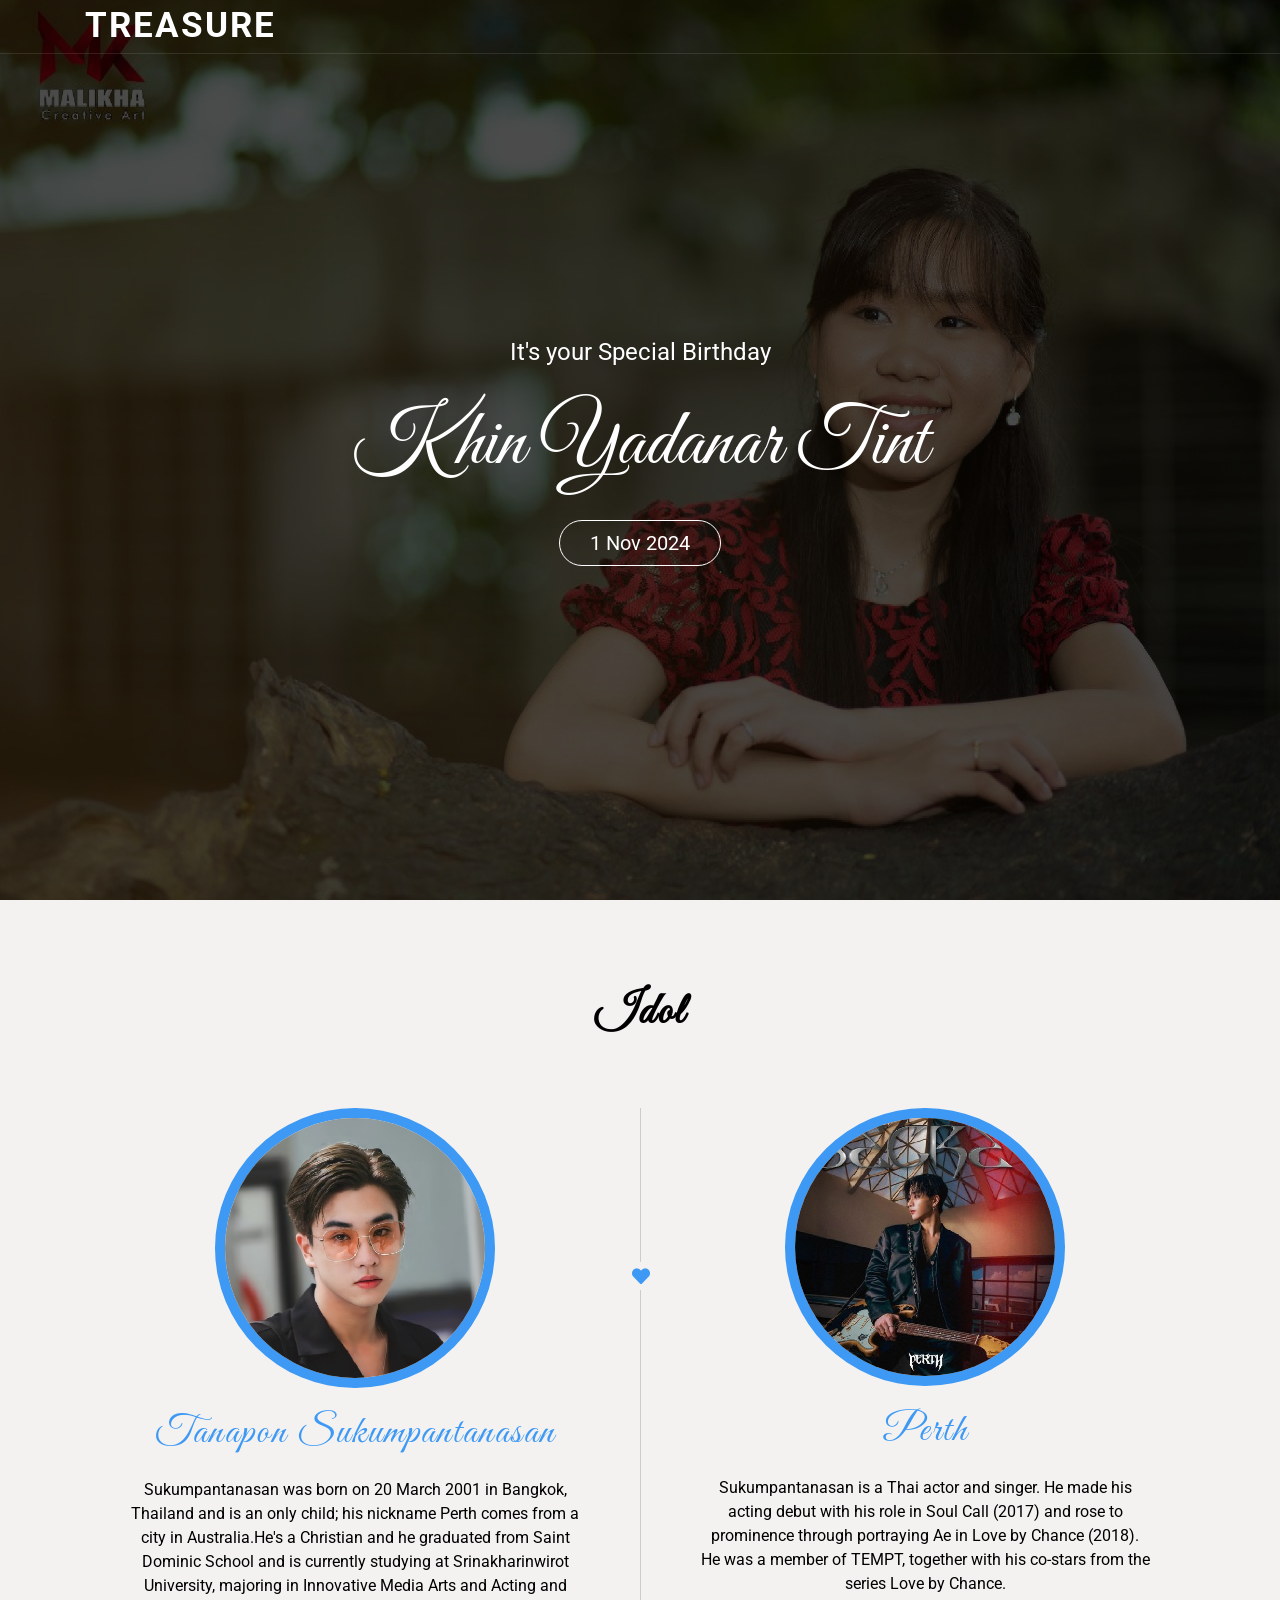
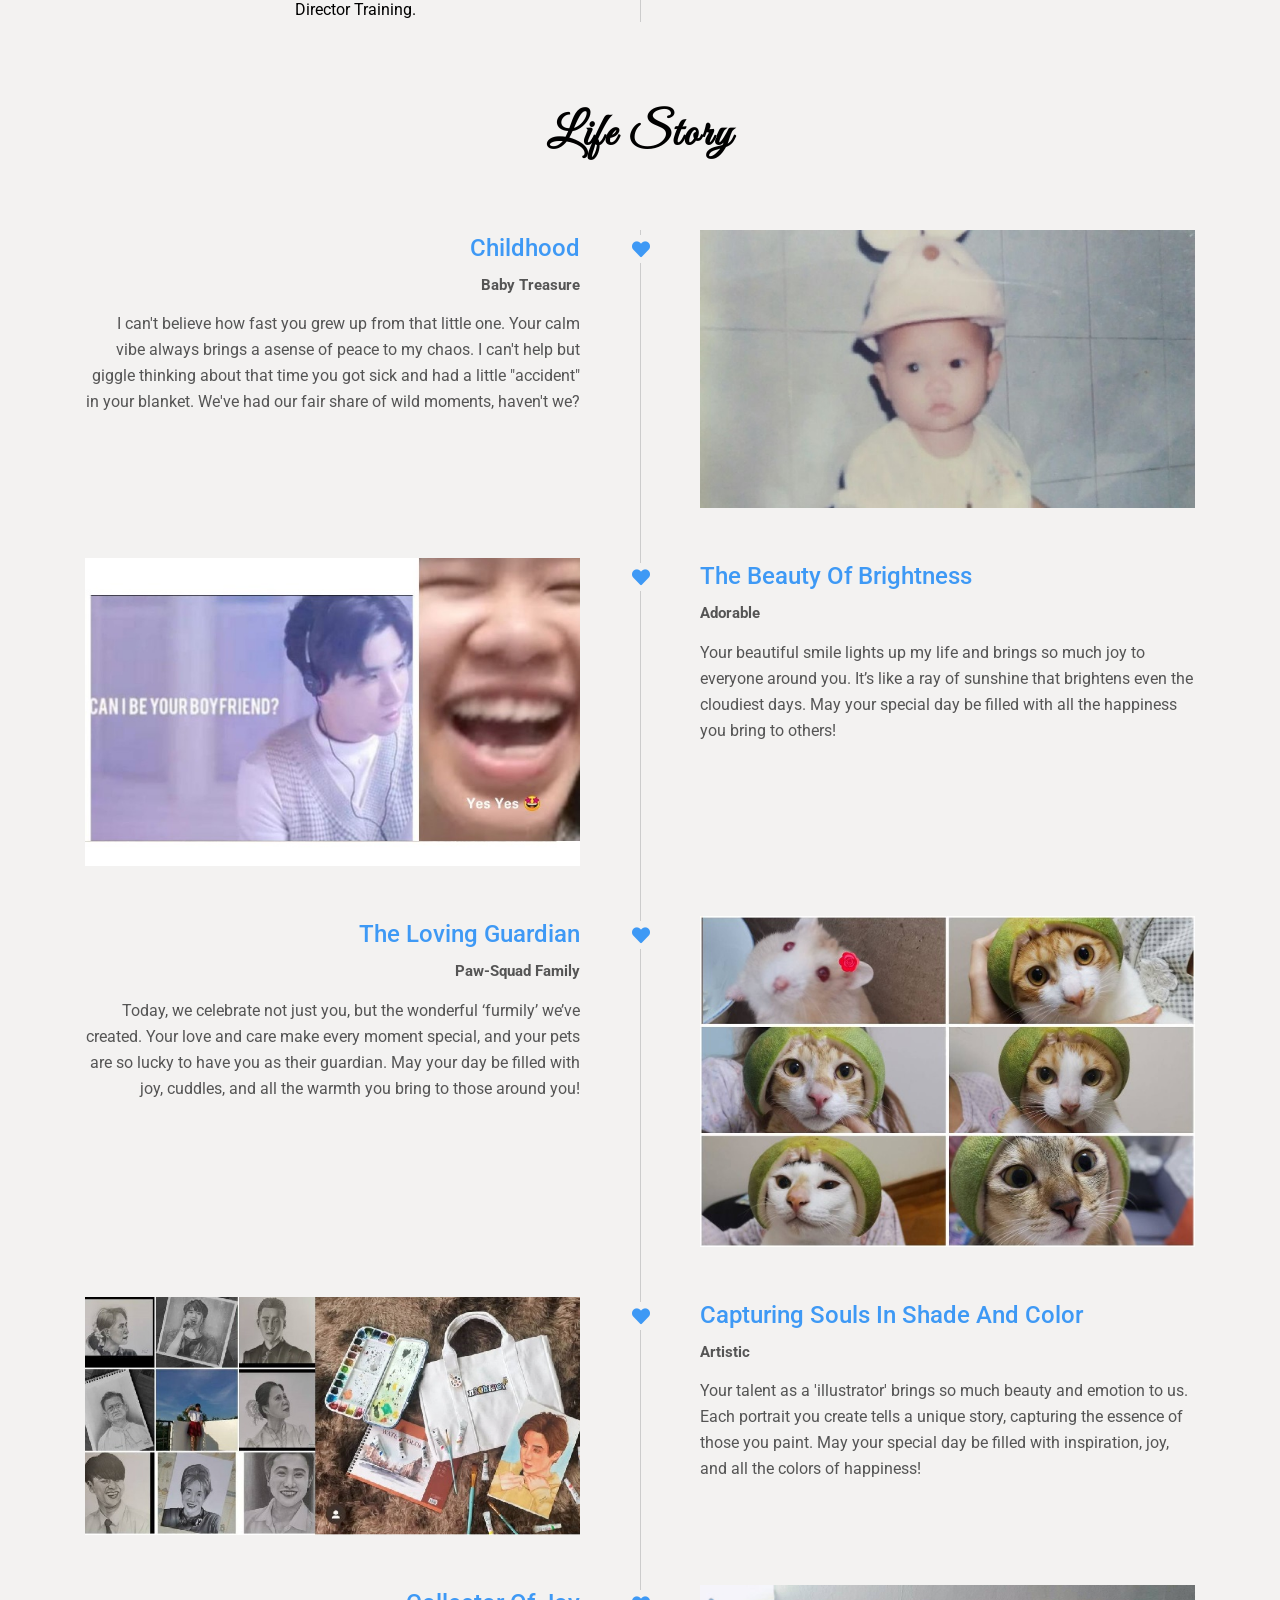
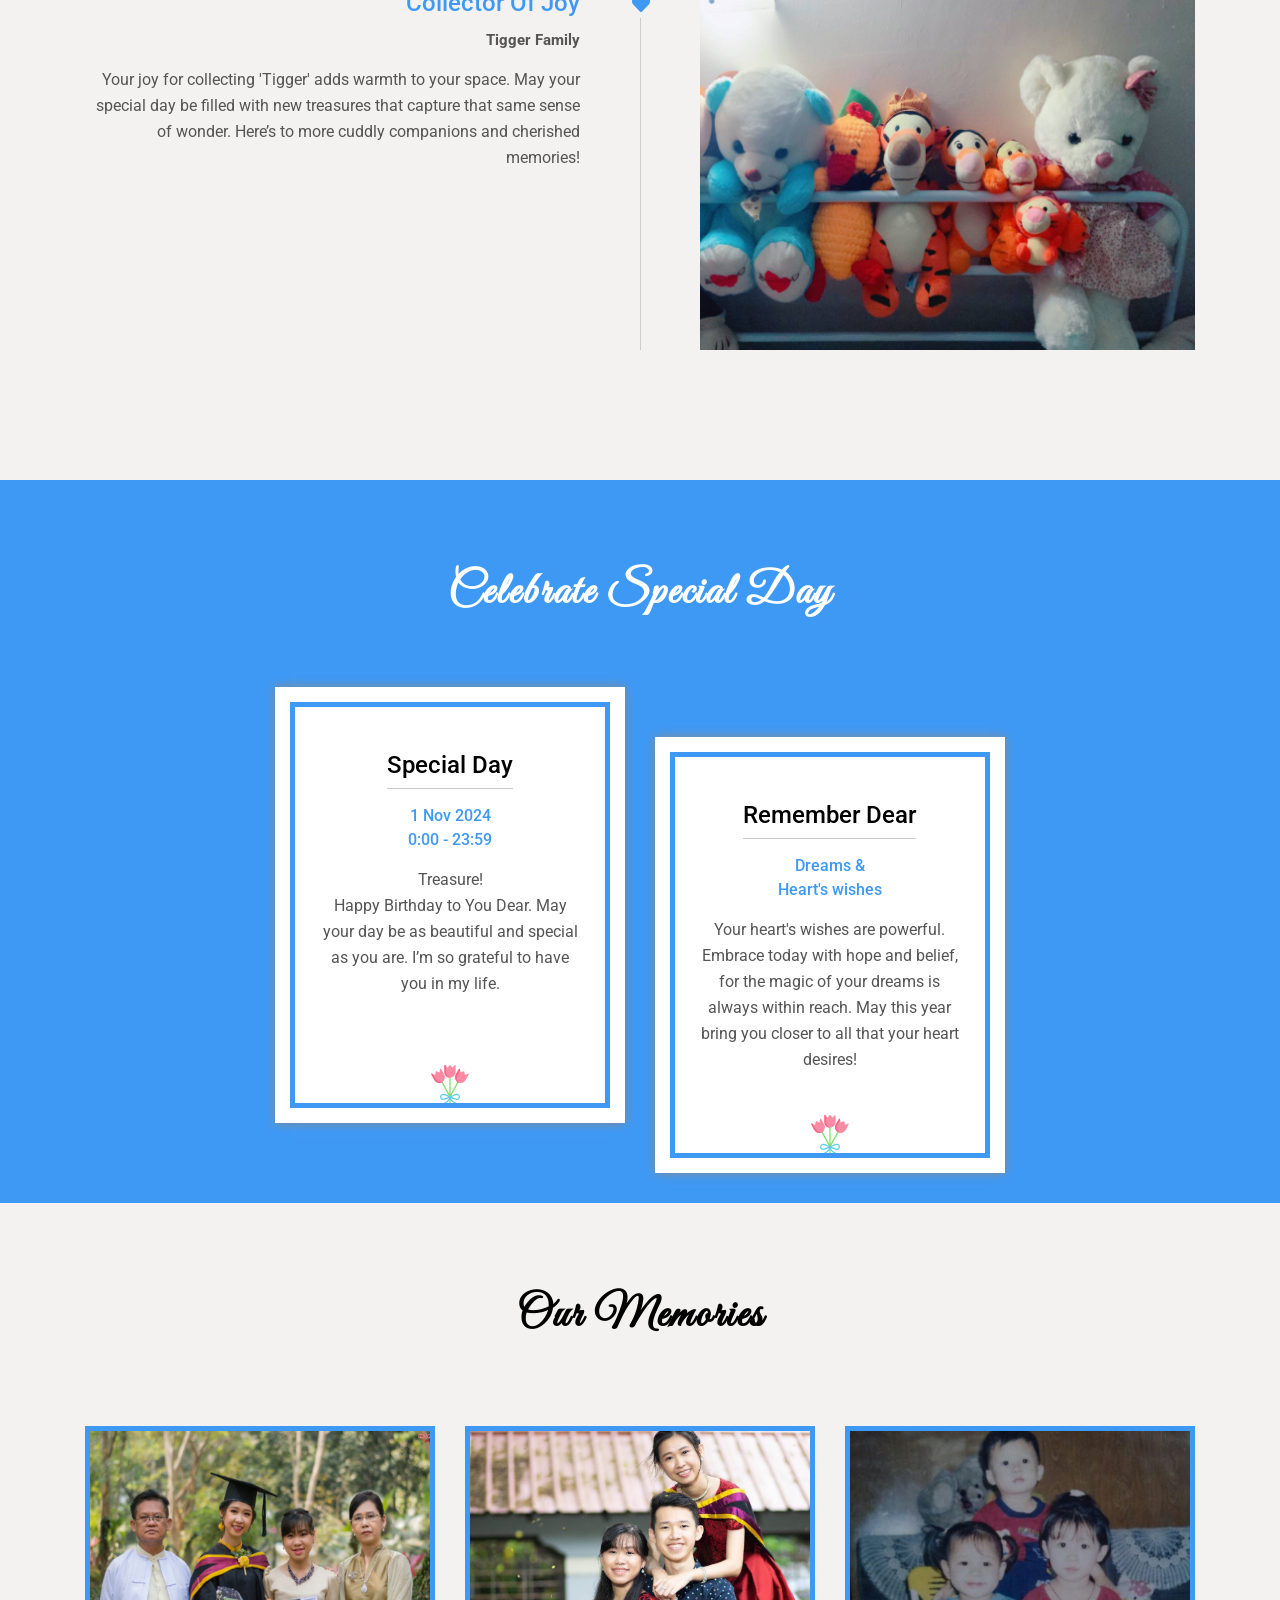
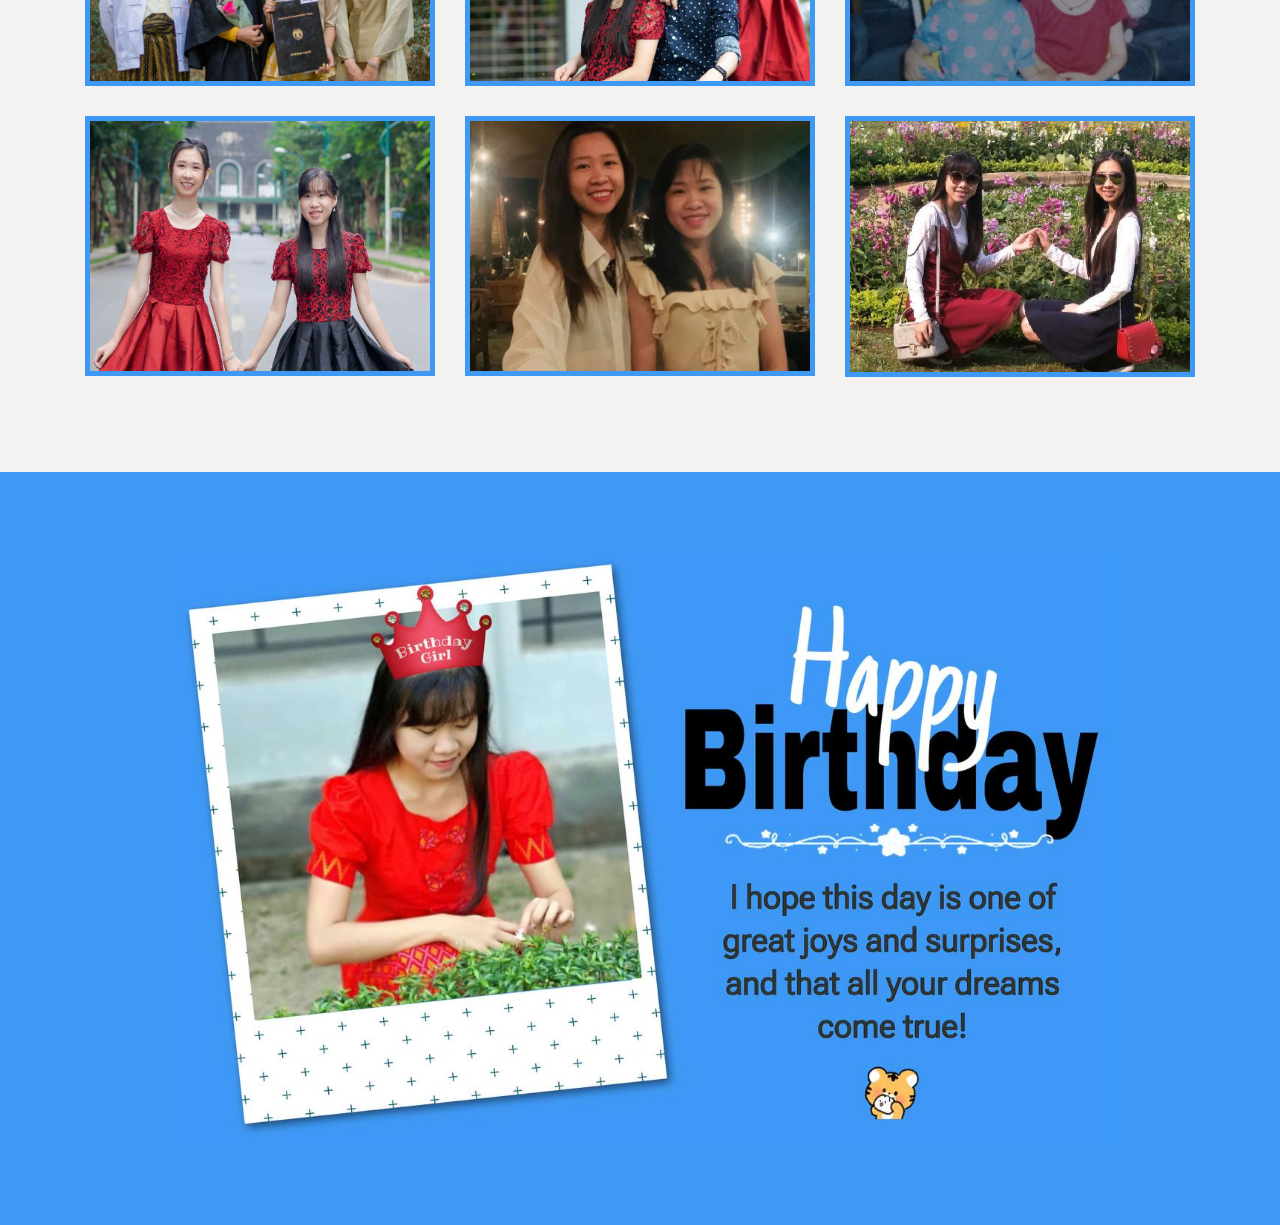
==== index.html @ f71a1929 "Update and rename Treasure's Birthday 2024.html to index.html" ====
<!DOCTYPE html>
<html lang="zxx">
<head>
  <meta charset="utf-8">
  <title>Treasure's Birthday Special</title>
  <meta name="viewport" content="width=device-width,initial-scale=1.0">
  <!-- font awesome css -->
  <link rel="stylesheet" type="text/css" href="css/font-awesome.css">
  <!-- main css -->
  <link rel="stylesheet" type="text/css" href="css/style.css">
  <!-- default skin -->
  <link rel="stylesheet" class="alternate-style" type="text/css" href="css/skins/pink.css">
</head>

<body>
<!-- header start -->
  <header class="header">
    <div class="container">
      <div class="row align-items-center justify-content-between">
        <div class="logo">
          <a herf="index.html">Treasure</a>
        </div>
      </div>
    </div>
   </div>
  </header>
<!-- header end -->
  
<!-- home section start -->
  <section class="home-section">
    <!-- slide start -->
    <div class="slide active" style="background-image: url('img/slides/slide-1.jpg');">
     <div class="container">
      <div class="row align-items-center">
        <div class="home-content">
          <p>It's your Special Birthday</p>
          <h1>Khin Yadanar Tint</h1>
          <span>1 Nov 2024</span>
        </div>
      </div>
     </div>
    </div>
    <!-- slide end -->
    <!-- slide start -->
    <div class="slide" style="background-image: url('img/slides/slide-2.jpg');">
     <div class="container">
      <div class="row align-items-center">
        <div class="home-content">
          <p>It's your Special Birthday</p>
          <h1>Khin Yadanar Tint</h1>
          <span>1 Nov 2024</span>
        </div>
      </div>
     </div>
    </div>
    <!-- slide end -->
    <!-- slide start -->
    <div class="slide" style="background-image: url('img/slides/slide-3.jpg');">
     <div class="container">
      <div class="row align-items-center">
        <div class="home-content">
          <p>It's your Special Birthday</p>
          <h1>Khin Yadanar Tint</h1>
          <span>1 Nov 2024</span>
        </div>
      </div>
     </div>
    </div>
    <!-- slide end -->
  </section>
<!-- home section end -->

<!-- couple section start -->
<section class="Couple-section">
  <div class="container">
    <div class="row">
      <div class="section-title">
        <h2>Idol</h2>
      </div>
    </div>
    <div class="row">
      <div class="couple">
        <img src="img/groom.jpg" alt="happy couple">
        <h3>Tanapon Sukumpantanasan</h3>
        <p>Sukumpantanasan was born on 20 March 2001 in Bangkok, Thailand and is an only child; his nickname Perth comes from a city in Australia.He's a Christian and he graduated from Saint Dominic School and is currently studying at Srinakharinwirot University, majoring in Innovative Media Arts and Acting and Director Training.</p>
      </div>
      <div class="couple">
        <i class="fas fa-heart"></i>
        <img src="img/bride.jpg" alt="happy couple">
        <h3>Perth</h3>
        <p>Sukumpantanasan is a Thai actor and singer. He made his acting debut with his role in Soul Call (2017) and rose to prominence through portraying Ae in Love by Chance (2018). He was a member of TEMPT, together with his co-stars from the series Love by Chance.</p>
      </div>
    </div> 
  </div>
</section>
<!-- couple section end -->

<!-- story section start -->
<section class="story-section">
  <div class="container">
    <div class="row">
      <div class="section-title">
        <h2>Life Story</h2>
      </div>
    </div>
    <div class="row">
      <div class="story-content">
        <div class="row">
          <!-- story item start -->
          <div class="story-item">
            <i class="fas fa-heart"></i>
            <div class="story-text">
              <h3>Childhood</h3>
              <span class="date">Baby Treasure</span>
              <p>I can't believe how fast you grew up from that little one. Your calm vibe always brings a asense of peace to my chaos. I can't help but giggle thinking about that time you got sick and had a little "accident" in your blanket. We've had our fair share of wild moments, haven't we?</p>
            </div>
            <div class="story-img">
              <img src="img/story/story-1.jpg" alt="Childhood">
            </div>
          </div>
          <!-- story item end -->
          <!-- story item start -->
          <div class="story-item">
            <i class="fas fa-heart"></i>
            <div class="story-text">
              <h3>The Beauty of Brightness</h3>
              <span class="date">Adorable</span>
              <p>Your beautiful smile lights up my life and brings so much joy to everyone around you. It’s like a ray of sunshine that brightens even the cloudiest days. May your special day be filled with all the happiness you bring to others!</p>
            </div>
            <div class="story-img">
              <img src="img/story/story-2.jpg" alt="Childhood">
            </div>
          </div>
          <!-- story item end -->
          <!-- story item start -->
          <div class="story-item">
            <i class="fas fa-heart"></i>
            <div class="story-text">
              <h3>The Loving Guardian</h3>
              <span class="date">Paw-squad Family</span>
              <p>Today, we celebrate not just you, but the wonderful ‘furmily’ we’ve created. Your love and care make every moment special, and your pets are so lucky to have you as their guardian. May your day be filled with joy, cuddles, and all the warmth you bring to those around you!</p>
            </div>
            <div class="story-img">
              <img src="img/story/story-3.jpg" alt="Childhood">
            </div>
          </div>
          <!-- story item end -->
          <!-- story item start -->
          <div class="story-item">
            <i class="fas fa-heart"></i>
            <div class="story-text">
              <h3>Capturing Souls in Shade and Color</h3>
              <span class="date">Artistic</span>
              <p>Your talent as a 'illustrator' brings so much beauty and emotion to us. Each portrait you create tells a unique story, capturing the essence of those you paint. May your special day be filled with inspiration, joy, and all the colors of happiness!</p>
            </div>
            <div class="story-img">
              <img src="img/story/story-4.jpg" alt="Childhood">
            </div>
          </div>
          <!-- story item end -->
          <!-- story item start -->
          <div class="story-item">
            <i class="fas fa-heart"></i>
            <div class="story-text">
              <h3>Collector of Joy</h3>
              <span class="date">Tigger Family</span>
              <p>Your joy for collecting 'Tigger' adds warmth to your space. May your special day be filled with new treasures that capture that same sense of wonder. Here’s to more cuddly companions and cherished memories!</p>
            </div>
            <div class="story-img">
              <img src="img/story/story-5.jpg" alt="Childhood">
            </div>
          </div>
          <!-- story item end -->
        </div>
      </div>
    </div>
  </div>
</section>
<!-- story section end -->

<!-- event section start -->
<section class="event-section">
  <div class="container">
    <div class="row">
      <div class="section-title">
        <h2>Celebrate Special Day</h2>
      </div>
    </div>
    <div class="row justify-content-center">
      <!-- item start -->
      <div class="event-item">
        <div class="event-item-inner">
          <h3>Special Day</h3>
          <span class="date">1 Nov 2024</span>
          <span class="time">0:00 - 23:59</span>
          <p>Treasure!</p>
          <p>Happy Birthday to You Dear. May your day be as beautiful and special as you are. I’m so grateful to have you in my life.</p>
          <img src="img/icons/flower.svg" alt="event">
        </div>
      </div>
    <!-- item end -->
    <!-- item start -->
      <div class="event-item">
        <div class="event-item-inner">
          <h3>Remember Dear</h3>
          <span class="date">Dreams &</span>
          <span class="time">Heart's wishes</span>
          <p>Your heart's wishes are powerful. Embrace today with hope and belief, for the magic of your dreams is always within reach. May this year bring you closer to all that your heart desires!</p>
          <img src="img/icons/flower.svg" alt="event">
        </div>
      </div>
    <!-- item end -->
    </div>
  </div>
</section>
<!-- event section end -->

<!-- gallery section start -->
<section class="gallery-section">
  <div class="container">
    <div class="row">
      <div class="section-title">
        <h2>Our Memories</h2>
      </div>
    </div>
    <div class="row">
      <!-- gallery item start -->
      <div class="gallery-item">
        <div class="gallery-item-inner">
          <img src="img/gallery/thumb/1.jpg" data-large="img/gallery/large/1.jpg" alt="couple gallery">
        </div>
      </div>
      <!-- gallery item end -->
      <!-- gallery item start -->
      <div class="gallery-item">
        <div class="gallery-item-inner">
          <img src="img/gallery/thumb/2.jpg" data-large="img/gallery/large/2.jpg" alt="couple gallery">
        </div>
      </div>
      <!-- gallery item end -->
      <!-- gallery item start -->
      <div class="gallery-item">
        <div class="gallery-item-inner">
          <img src="img/gallery/thumb/3.jpg" data-large="img/gallery/large/3.jpg" alt="couple gallery">
        </div>
      </div>
      <!-- gallery item end -->
      <!-- gallery item start -->
      <div class="gallery-item">
        <div class="gallery-item-inner">
          <img src="img/gallery/thumb/4.jpg" data-large="img/gallery/large/4.jpg" alt="couple gallery">
        </div>
      </div>
      <!-- gallery item end -->
      <!-- gallery item start -->
      <div class="gallery-item">
        <div class="gallery-item-inner">
          <img src="img/gallery/thumb/5.jpg" data-large="img/gallery/large/5.jpg" alt="couple gallery">
        </div>
      </div>
      <!-- gallery item end -->
      <!-- gallery item start -->
      <div class="gallery-item">
        <div class="gallery-item-inner">
          <img src="img/gallery/thumb/6.jpg" data-large="img/gallery/large/6.jpg" alt="couple gallery">
        </div>
      </div>
      <!-- gallery item end -->
    </div>
  </div>
</section>
<!-- gallery section end -->

<!-- rsvp section start -->
<section class="rsvp-section">
  <div class="container">
    <div class="row">
      <div class="section-img">
        <img src="img/bdgirl.jpg">
      </div>
    </div>
  </div>
</section>
<!-- rsvp section end -->

<!-- gallery popup start -->
<div class="gallery-popup">
  <div class="gp-container">
    <div class="gp-container">1/6</div>
    <div class="gp-close">&times;</div>
    <img src="img/gallery/large/2.jpg" alt="gallery img">
    <div class="gp-controls">
      <div class="prev">
        <i class="fas fa-angle-left"></i>
      </div>
      <div class="next">
        <i class="fas fa-angle-right"></i>
      </div>
    </div>
  </div>
</div>
<!-- gallery popup end -->
  
<!-- jquery -->
  <script src="js/jquery.min.js"></script>
<!-- main -->
  <script src="js/main.js"></script>

<style type="text/css"></style><style type="text/css"></style><style type="text/css"></style>


</body>
</html>
---- css/style.css ----
/*fonts*/
@import url('https://fonts.googleapis.com/css2?family=Great+Vibes&display=swap');
@import url('https://fonts.googleapis.com/css2?family=Roboto:wght@400;500;700&display=swap');

/* default style */
body{
  margin: 0;
  line-height: 1.5;
  font-size: 16px;
  font-weight: 400;
  background-color: #f3f2f1;
}
*:not(i){
  font-family: "Roboto", sans-serif;
}
*{
  margin: 0;
  padding: 0;
  box-sizing: border-box;
}
a{
  text-decoration: none;
}
:before,:after{
  box-sizing: border-box;
}
img{
  max-width: 100%;
  vertical-align: middle;
}
.container{
  max-width: 1140px;
  margin: auto;
}
header,
section,
footer{
  display: block;
  width: 100%;
}
.row{
  display: flex;
  flex-wrap: wrap;
}
.justify-content-between{
  justify-content: space-between;
}
.justify-content-center{
  justify-content: center;
}
.align-items-center{
  align-items: center;
}
.section-title{
  flex: 0 0 100%;
  max-width: 100%;
  padding: 0 15px;
  text-align: center;
  margin-bottom: 60px;
}
.section-title h2{
  font-size: 45px;
  color: #000000;
  font-weight: 700;
  font-family: "Great Vibes", cursive;
  letter-spacing: 2px;
  margin: 0;
  text-transform: capitalize;
}

/* header */
.header{
  position: absolute;
  width: 100%;
  left: 0;
  top: 0;
  z-index: 99;
  border-bottom: 1px solid rgba(255,255,255,0.1);
}
.header .logo{
  padding: 0 15px;
}
.header .logo a{
  font-size: 35px;
  color: #ffffff;
  font-weight: bold;
  letter-spacing: 2px;
  text-transform: uppercase;
}
.header .nav{
  padding: 0 15px;
}
.header .nav ul{
  list-style: none;
  margin: 0;
  padding: 0;
}
.header .nav ul li{
  display: inline-block;
  margin-left: 30px;
}
.header .nav ul li a{
  display: block;
  padding: 25px 0; 
  color: #ffffff;
  font-size: 15px;
  text-transform: uppercase;
  text-decoration: none;
  transition: color 0.5s ease;
}

/* home section */
.home-section{
  min-height: 100vh;
  position: relative;
}
.home-section .slide{
  background-position: center;
  background-size: cover;
  position: absolute;
  z-index: 1;
  left: 0;
  top: 0;
  width: 100%;
  height: 100%;
  opacity: 0;
  visibility: hidden;
  transition: all 1s ease-in-out;
}
.home-section .slide.active{
  opacity: 1;
  visibility: visible;
}
.home-section .slide:before{
  content: '';
  position: absolute;
  left: 0;
  top: 0;
  width: 100%;
  height: 100%;
  background-color: rgba(0,0,0,0.7);
  z-index: -1;
}
.home-section .row{
  min-height: 100vh;
}
.home-section .home-content{
  flex: 0 0 100%;
  max-width: 100%;
  padding: 0 15px;
  text-align: center;
}
.home-section .home-content p{
  font-size: 24px;
  color: #ffffff;
  margin: 0 0 15px;
}
.home-section .slide.active .home-content p{
  opacity: 0;
  animation: fadeInTop 1s ease forwards;
}
@keyframes fadeInTop{
  0%{
    transform: translateY(-50px);
  }
  100%{
    opacity: 1;
    transform: translateY(0px);
  }
}
.home-section .home-content h1{
  font-size: 80px;
  color: #ffffff;
  margin: 0;
  font-weight: normal;
  font-family: "Great Vibes", cursive;
}
.home-section .slide.active .home-content h1{
  opacity: 0;
  animation: fadeInTop 1s ease forwards;
  animation-delay: 0.5s;
}
.home-section .home-content span{
  font-size: 20px;
  display: inline-block;
  border: 1px solid #ffffff;
  border-radius: 30px;
  color: #ffffff;
  padding: 7px 30px;
  margin: 15px 0 0;
}
.home-section .slide.active .home-content span{
  opacity: 0;
  animation: fadeInTop 1s ease forwards;
  animation-delay: 1s;
}

/*Couple section*/
.Couple-section{
  padding: 80px 0 0;
}
.Couple-section .couple{
  flex: 0 0 50%;
  max-width: 50%;
  padding: 0 60px;
  text-align: center;
  position: relative;
}
.Couple-section .couple:nth-child(2):before{
  content: '';
  position: absolute;
  left: 0;
  top: 0;
  width: 1px;
  height: 100%;
  background-color: #cccccc;
}
.Couple-section .couple i.fa-heart{
  position: absolute;
  left: -15px;
  width: 31px;
  background-color: #f3f2f1;
  padding: 5px;
  text-align: center;
  font-size: 18px;
  top: 30%;
}
.Couple-section .couple img{
  max-width: 280px;
  width: 100%;
  border-radius: 50%;
  border: 10px solid transparent;
}
.Couple-section .couple h3{
  font-size: 40px;
  margin: 15px 0;
  font-family: "Great Vibes", cursive;
  font-weight: normal;
  letter-spacing: 2px;
}
.Couple-section .couple p{

}

/* story section */
.story-section{
  padding: 80px 0 130px;
}
.story-section .story-content{
  flex: 0 0 100%;
  max-width: 100%;
  position: relative;
}
.story-section .story-content:before{
  content: '';
  position: absolute;
  left: 50%;
  width: 1px;
  height: 100%;
  top: 0;
  background-color: #cccccc;
}
.story-section .story-item i{
  position: absolute;
  left: 50%;
  margin-left: -15px;
  top: 5px;
  width: 31px;
  text-align: center;
  background-color: #f3f2f1;
  padding: 5px;
  font-size: 18px;
}
.story-section .story-item{
  display: flex;
  flex-wrap: wrap;
  flex: 0 0 100%;
  max-width: 100%;
  margin-bottom: 50px;
  position: relative;
}
.story-section .story-item:last-child{
  margin-bottom: 0;
}
.story-section .story-item:nth-child(even){
  flex-direction: row-reverse;
}
.story-section .story-item:nth-child(odd) .story-text{
  padding: 0 60px 0 15px;
  text-align: right;
}
.story-section .story-item:nth-child(odd) .story-img{
  padding: 0 15px 0 60px;
}
.story-section .story-item:nth-child(even) .story-text{
  padding: 0 15px 0 60px;
}
.story-section .story-item:nth-child(even) .story-img{
  padding: 0 60px 0 15px;
}
.story-section .story-text,
.story-section .story-img{
  flex: 0 0 50%;
  max-width: 50%;
}
.story-section .story-text h3{
  font-size: 24px;
  margin: 0 0 8px;
  color: #000000;
  font-weight: 500;
  text-transform: capitalize;
}
.story-section .story-text span.date{
  font-size: 15px;
  font-weight: 700;
  color: #555555;
  margin: 0 0 15px;
  display: block;
  text-transform: capitalize;
}
.story-section .story-text p{
  font-size: 16px;
  line-height: 26px;
  margin: 0;
  color: #555555;
}

/* event section */
.event-section{
  padding: 80px 0 80px;
}
.event-section .section-title h2{
  color: #ffffff;
}
.event-section .event-item{
  flex: 0 0 33.33%;
  max-width: 33.33%;
  padding: 0 15px;
  display: flex;
  flex-wrap: wrap;
}
.event-section .event-item:nth-child(2){
 transform: translateY(50px);

}
.event-section .event-item-inner{
  background-color: #ffffff;
  padding: 60px 45px 100px;
  text-align: center;
  box-shadow: 0 0 10px #888888;
  flex: 0 0 100%;
  max-width: 100%;
  position: relative;
  z-index: 1;
}
.event-section .event-item-inner:before{
  content: '';
  position: absolute;
  left: 15px;
  top: 15px;
  right: 15px;
  bottom: 15px;
  border: 5px solid transparent;
  z-index: -1;

}
.event-section .event-item-inner h3{
  color: #000000;
  font-weight: 500;
  font-size: 24px;
  margin: 0 0 15px;
  text-transform: capitalize;
  border-bottom: 1px solid #cccccc;
  padding-bottom: 5px;
  display: inline-block;
}
.event-section .event-item-inner span{
  display: block;
  font-weight: 500;
  font-size: 16px;
}
.event-section .event-item-inner span.time{
  margin-bottom: 15px;
}
.event-section .event-item-inner p{
  font-size: 16px;
  line-height: 26px;
  color: #555555;
  margin: 0;
}
.event-section .event-item-inner img{
  position: absolute;
  width: 40px;
  left: 50%;
  bottom: 18px;
  z-index: -2;
  margin-left: -20px;
}

/* gallery-section */

.gallery-section{
  padding: 80px 0 80px;
}
.gallery-section .gallery-item{
  flex: 0 0 33.33%;
  max-width: 33.33;
  padding: 15px;
}
.gallery-section .gallery-item-inner{
  overflow: hidden;
  cursor: pointer;
  border: 5px solid transparent;
}
.gallery-section .gallery-item-inner img{
  width: 100%;
  transform: scale(1.1);
  transition: all 0.5s ease;
}
.gallery-section .gallery-item-inner:hover img{
  transform: scale(1);
}
/* gallery popup */
.gallery-popup{
  cursor: zoom-out;
  position: fixed;
  left: 0;
  top: 0;
  width: 100%;
  height: 100%;
  z-index: 1099;
  background-color: rgba(0,0,0,0.8);
  display: flex;
  align-items: center;
  justify-content: center;
  display: none;
}
.gallery-popup.open{
  display: flex;
}
.gallery-popup img{
  width: auto;
  height: auto;
  max-width: 100%;
  padding: 40px 0;
}
.gallery-popup .gp-container{
  position: relative;
  cursor: auto;
}
.gallery-popup .gp-counter{
  display: block;
  height: 40px;
  color: #ffffff;
  font-size: 16px;
  position: absolute;
  left: 0;
  top: 0;
  line-height: 40px;
  font-weight: bold;
}
.gallery-popup .gp-close{
  display: block;
  height: 40px;
  width: 40px;
  color: #ffffff;
  font-size: 30px;
  position: absolute;
  right: 0;
  top: 0;
  text-align: center;
  line-height: 38px;
  overflow: hidden;
  cursor: zoom-out;
}
.gallery-popup .gp-controls{
  position: absolute;
  left: 0;
  bottom: 0;
  height: 40px;
  width: 100%;
  display: flex;
  align-items: center;
  justify-content: center;
}
.gallery-popup .gp-controls .prev,
.gallery-popup .gp-controls .next{
  display: inline-block;
  margin: 0 10px;
}
.gallery-popup .gp-controls .prev i,
.gallery-popup .gp-controls .next i{
  color: #ffffff;
  font-size: 20px;
  display: block;
  height: 30px;
  width: 30px;
  text-align: center;
  line-height: 30px;
  cursor: pointer;
  border-radius: 2px;
  transition: all 0.5s ease;
}
.gallery-popup .gp-controls .prev:hover i,
.gallery-popup .gp-controls .next:hover i{
  background-color: rgba(0, 0, 0, 0.8);
}

/* rsvp section */
.rsvp-section{
  padding: 80px 0 80px;
}
.rsvp-section .section-img{
  max-width: 950px;
  width: 100%;
  left: 100px;
  position: relative;
}
---- css/skins/pink.css ----
/* pink color style */
.event-section .event-item-inner span,
.story-section .story-item i,
.story-section .story-text h3,
.Couple-section .couple i.fa-heart,
.Couple-section .couple h3,
.header .nav ul li a.active,
.header .nav ul li a:hover{
  color: #3e99f5;
}
.gallery-section .gallery-item-inner,
.event-section .event-item-inner:before,
.Couple-section .social-links a i,
.Couple-section .couple img{
  border-color: #3e99f5;
}
.rsvp-section,
.event-section,
.Couple-section .social-links a:hover i{
  background-color: #3e99f5;
}
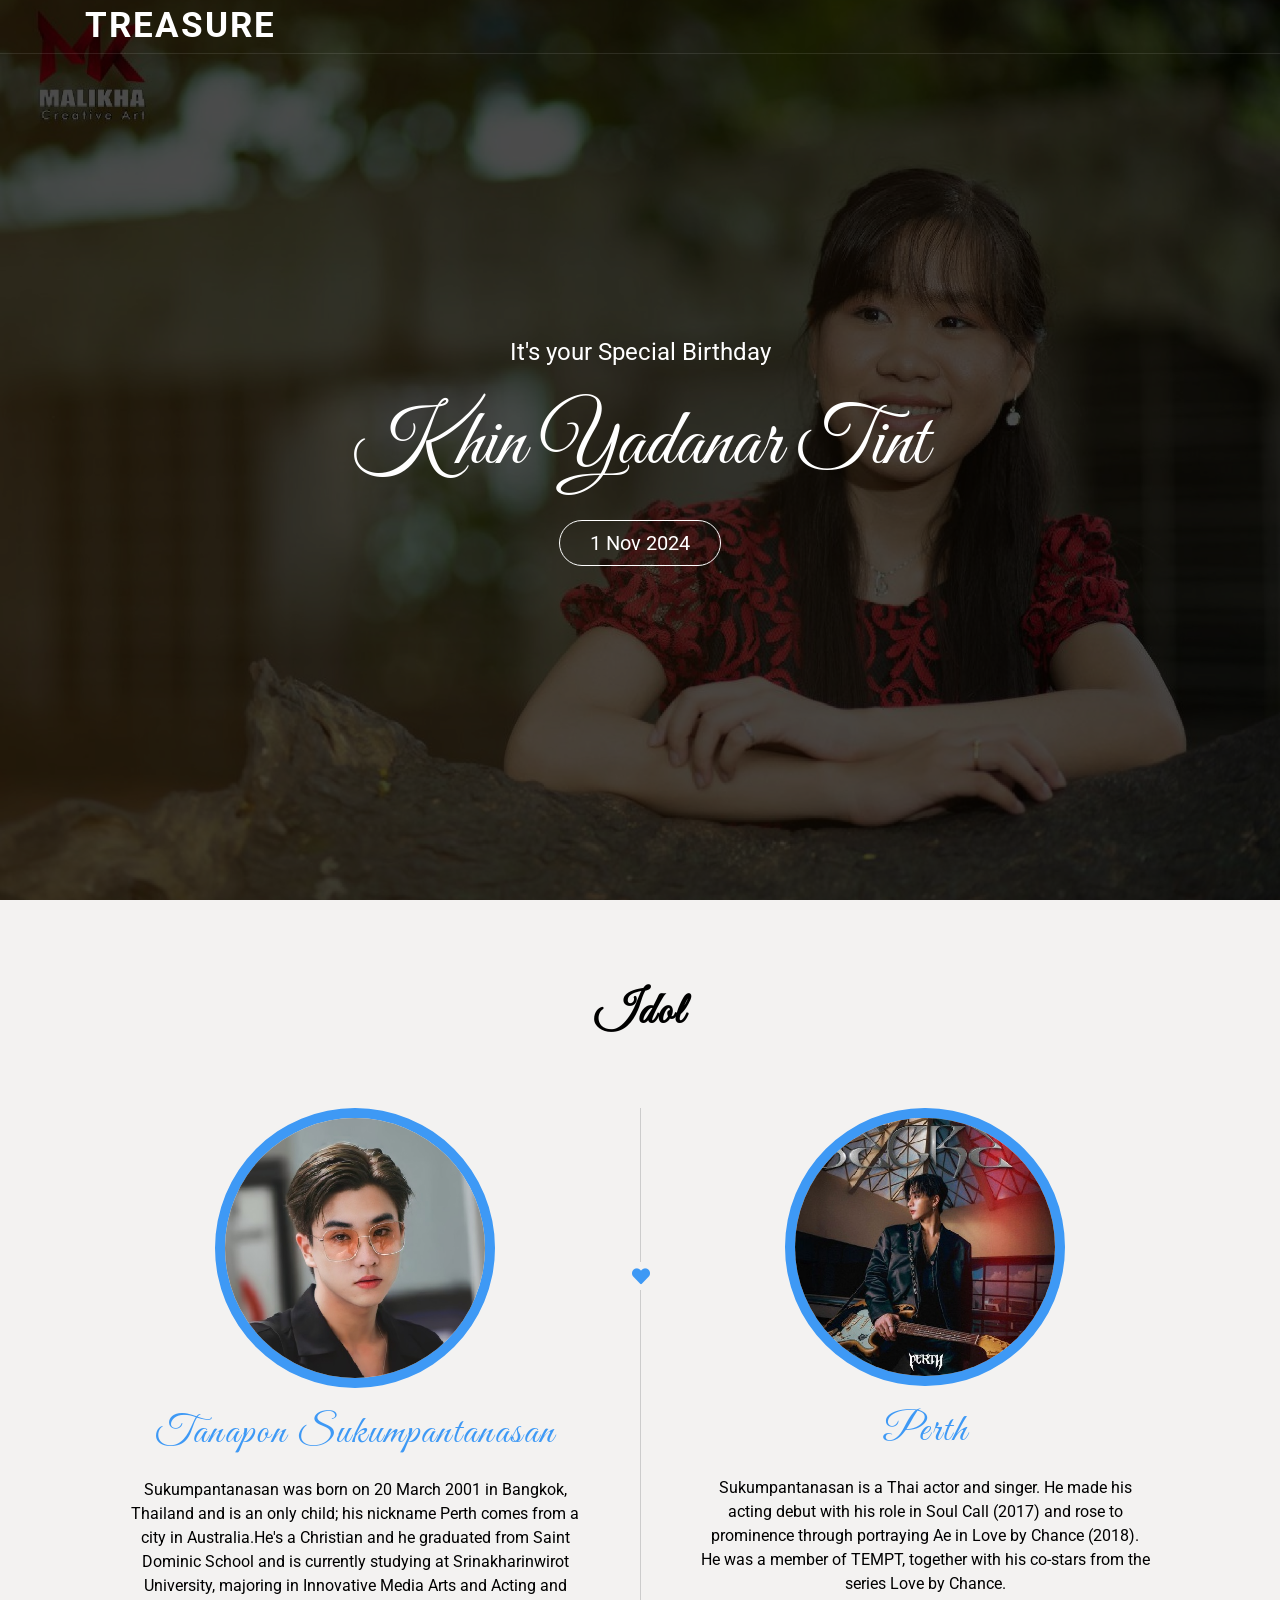
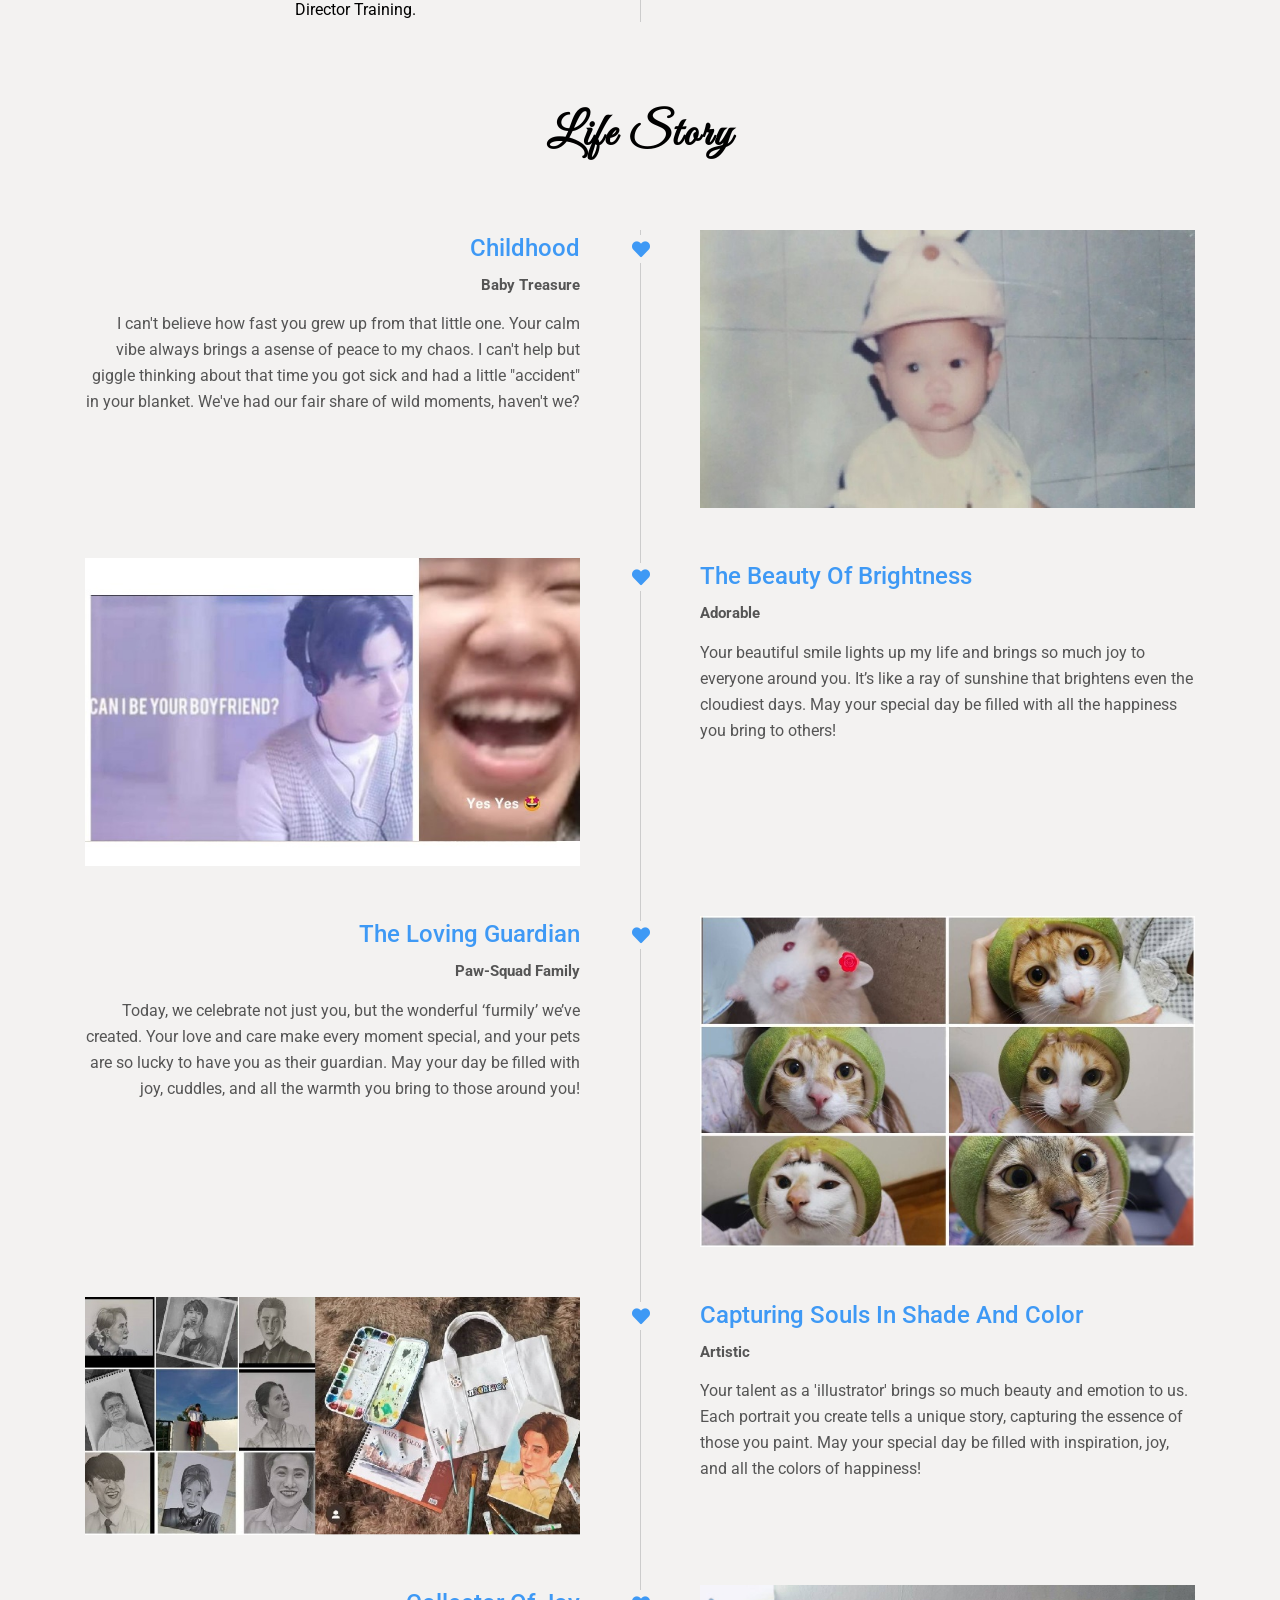
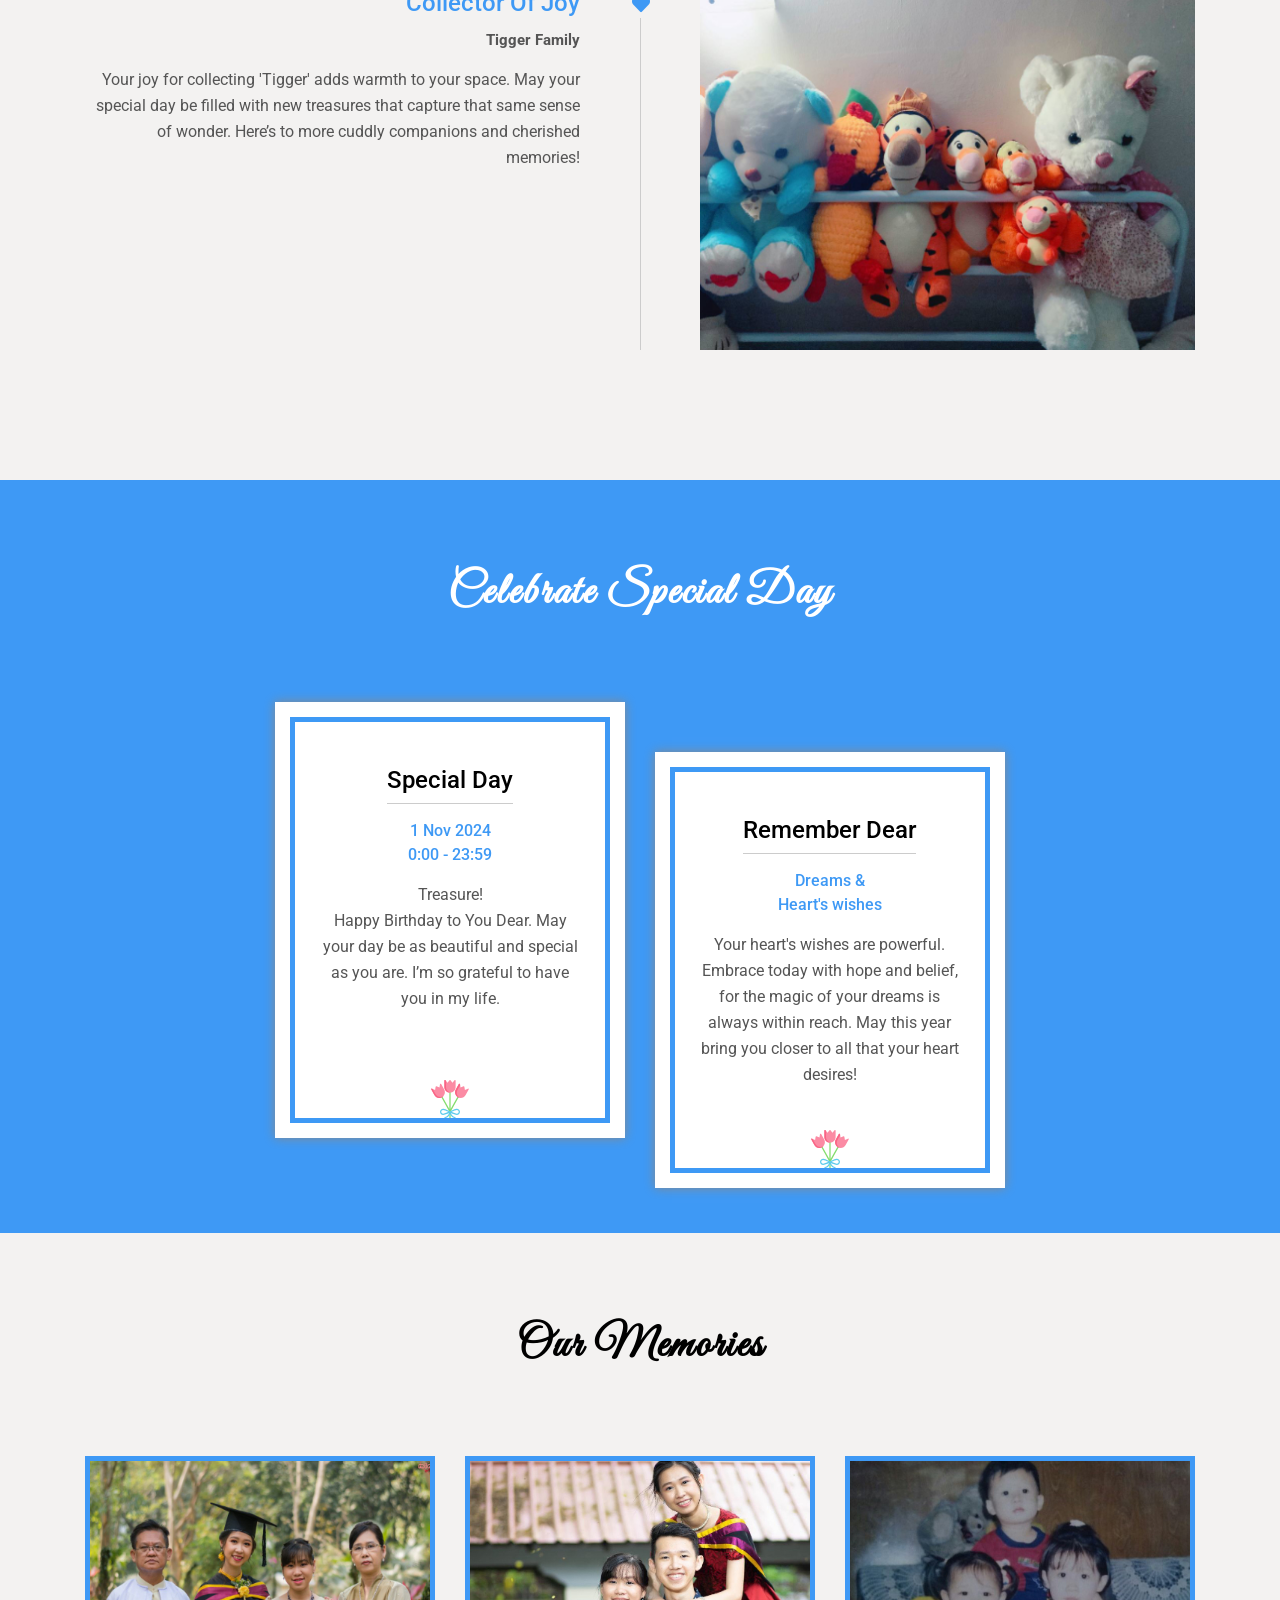
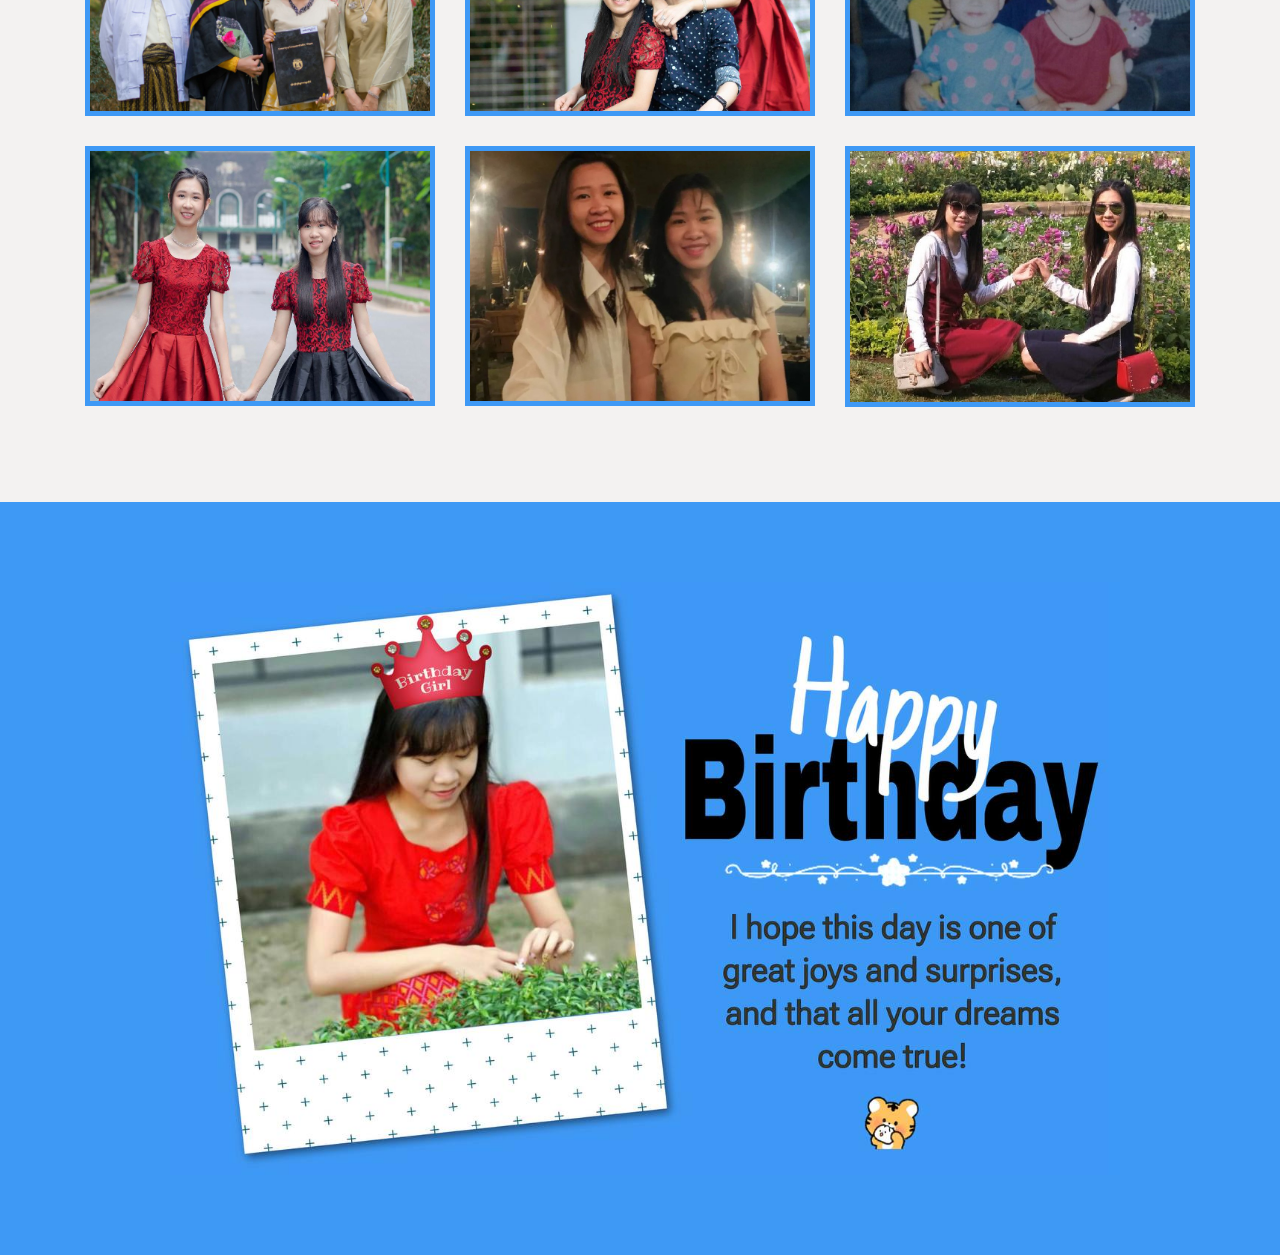
==== commit 0ac6ca67: "Update and rename iindex.html to index.html" ====
--- a/index.html
+++ b/index.html
@@ -8,6 +8,8 @@
   <link rel="stylesheet" type="text/css" href="css/font-awesome.css">
   <!-- main css -->
   <link rel="stylesheet" type="text/css" href="css/style.css">
+  <!-- responsive css -->
+  <link rel="stylesheet" type="text/css" href="css/responsive.css">
   <!-- default skin -->
   <link rel="stylesheet" class="alternate-style" type="text/css" href="css/skins/pink.css">
 </head>
--- a/css/style.css
+++ b/css/style.css
@@ -303,6 +303,9 @@
   flex: 0 0 50%;
   max-width: 50%;
 }
+.story-section .story-img{
+  width: 100%;
+}
 .story-section .story-text h3{
   font-size: 24px;
   margin: 0 0 8px;
@@ -335,7 +338,7 @@
 .event-section .event-item{
   flex: 0 0 33.33%;
   max-width: 33.33%;
-  padding: 0 15px;
+  padding:15px;
   display: flex;
   flex-wrap: wrap;
 }
@@ -404,7 +407,7 @@
 }
 .gallery-section .gallery-item{
   flex: 0 0 33.33%;
-  max-width: 33.33;
+  max-width: 33.33%;
   padding: 15px;
 }
 .gallery-section .gallery-item-inner{
@@ -515,4 +518,6 @@
   width: 100%;
   left: 100px;
   position: relative;
-}+}
+
+/* responsive */
--- a/css/responsive.css
+++ b/css/responsive.css
@@ -0,0 +1,83 @@
+
+
+@media(min-width: 768px){
+	.header .nav{
+		display: block!important;
+	}
+}
+@media(max-width: 991px){
+	.gallery-section .gallery-item,
+	.event-section .event-item{
+    	flex: 0 0 50%;
+    	max-width: 50%;
+	}
+}
+@media(max-width: 1000px){
+	.rsvp-section .section-img{
+		flex: 0 0 50%;
+		max-width: 100%;
+	}
+}
+@media(max-width: 767px){
+	.header .log{
+		padding: 8px 15px;
+	}
+	.header .nav{
+		flex: 0 0 100%;
+		max-width: 100%;
+		background-color: #ffffff;
+		border-top: 1px solid #cccccc;
+	}
+	.home-section .home-content h1{
+		font-size: 60px;
+	}
+	.Couple-section .couple{
+		flex: 0 0 100%;
+		max-width: 100%;
+		padding: 0 15px;
+	}
+	.Couple-section .couple:nth-child(2){
+		margin-top: 40px;
+	}
+	.Couple-section .couple:nth-child(2):before{
+		content: none;
+	}
+	.Couple-section .couple i.fa-heart{
+		display: none;
+	}
+	.story-section .story-img{
+		margin-top: 20px;
+	}
+	.story-section .story-content:before{
+		left: 20px;
+	}
+	.story-section .story-item i{
+		margin-left: 0px;
+		left: 5px;
+	}
+	.event-section .event-item:nth-child(2){
+    	transform: translateY(0px);
+	}
+	.event-section .event-item,
+	.story-section .story-text, .story-section .story-img{
+		flex: 0 0 100%;
+		max-width: 100%;
+	}
+	.story-section .story-item:nth-child(odd) .story-text{
+		padding: 0 15px 0 60px;
+    	text-align: left;
+	}
+	.story-section .story-item:nth-child(even) .story-img{
+		padding: 0 15px 0 60px;
+	}
+}
+
+@media(max-width: 574px){
+	.home-section .home-content h1{
+		font-size: 40px;
+	}
+	.gallery-section .gallery-item{
+		flex: 0 0 100%;
+		max-width: 100%;
+	}
+}
